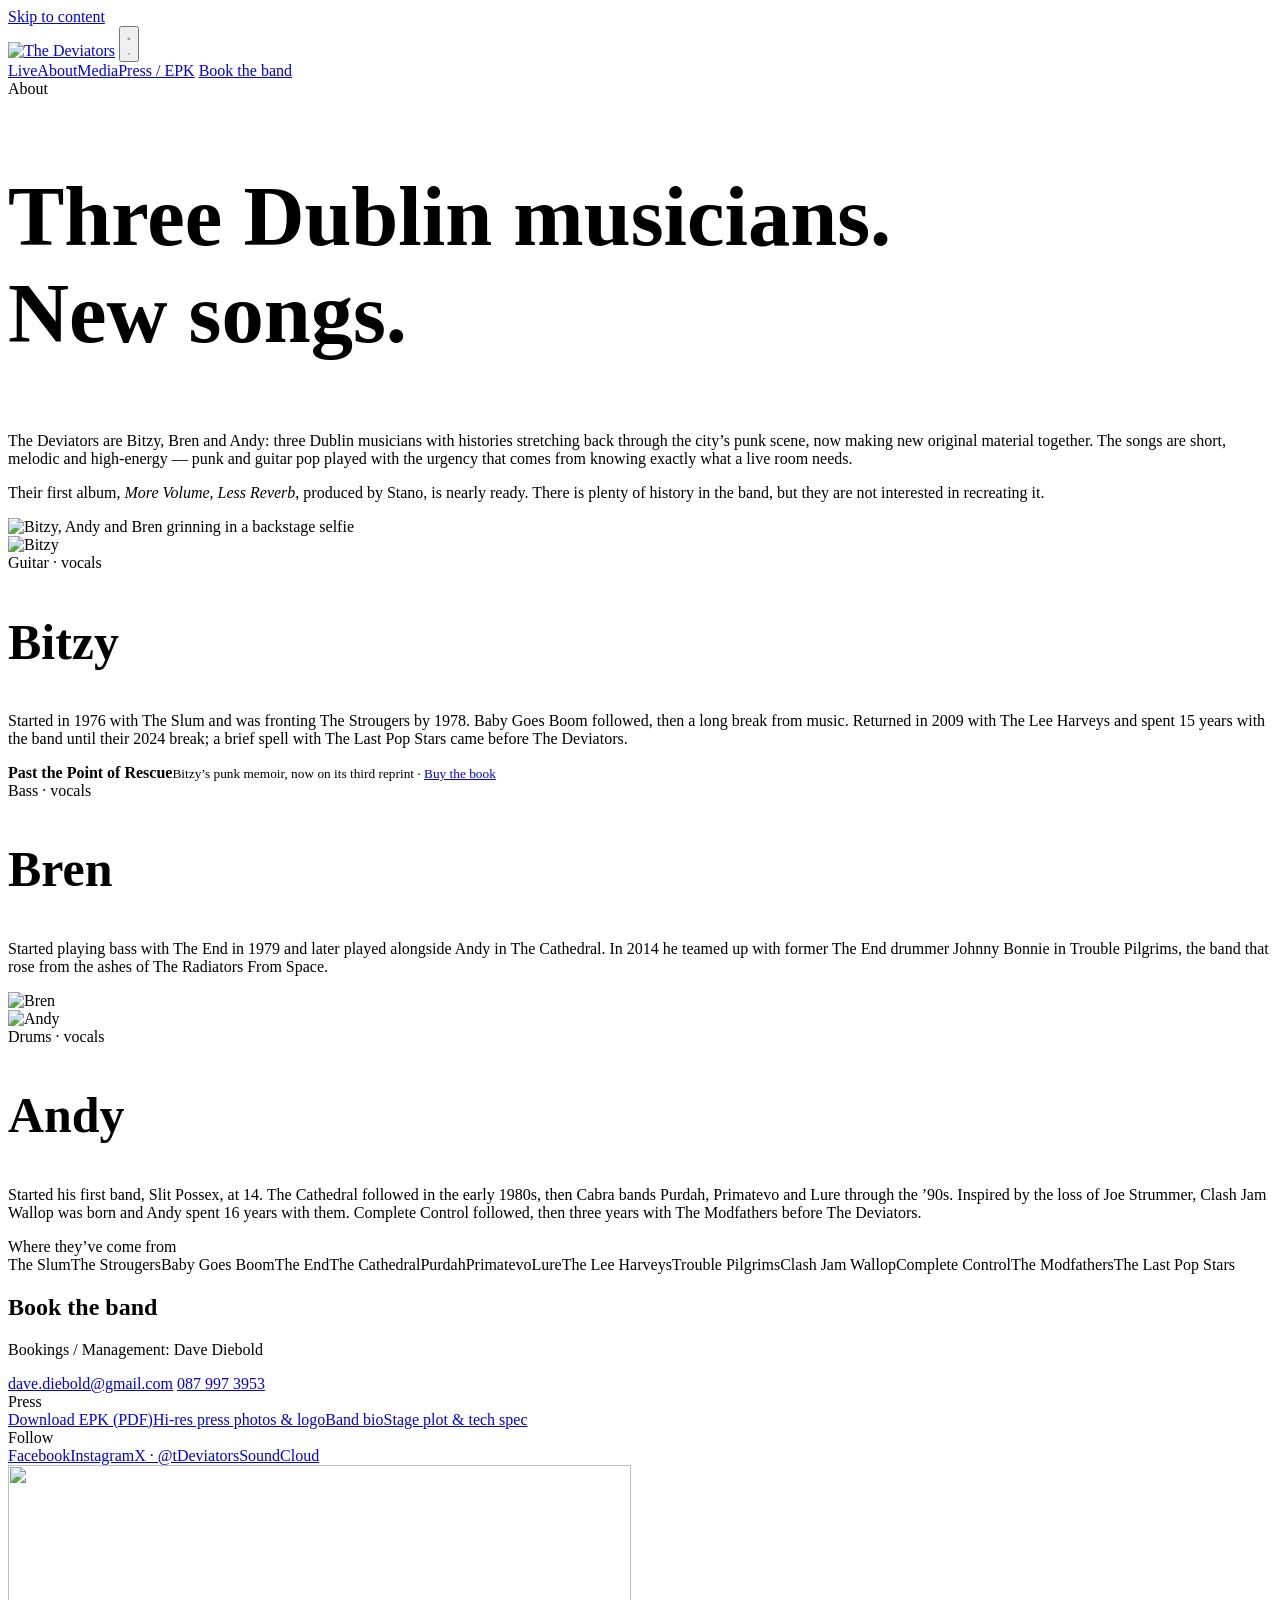
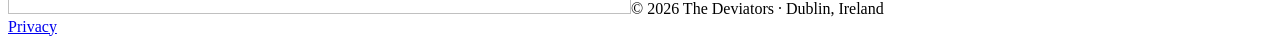
==== docs/about/index.html @ bbc9d475 "Finalize Pages link conversion and static events labeling" ====
<!doctype html>
<html lang="en">
<head>
<meta charset="utf-8">
<meta name="viewport" content="width=device-width, initial-scale=1">
<title>About — The Deviators</title>
<meta name="description" content="Who The Deviators are: Bitzy, Bren and Andy — three Dublin musicians with decades in the city’s punk scene, making new songs together.">
<link rel="canonical" href="https://davediebold.github.io/thedeviators.com/about/">
<meta property="og:type" content="website">
<meta property="og:site_name" content="The Deviators">
<meta property="og:title" content="About — The Deviators">
<meta property="og:description" content="Who The Deviators are: Bitzy, Bren and Andy — three Dublin musicians with decades in the city’s punk scene, making new songs together.">
<meta property="og:url" content="https://davediebold.github.io/thedeviators.com/about/">
<meta property="og:image" content="https://davediebold.github.io/thedeviators.com/img/og-image.jpg">
<meta property="og:image:width" content="1200">
<meta property="og:image:height" content="630">
<meta name="twitter:card" content="summary_large_image">
<meta name="twitter:site" content="@tDeviators">
<meta name="theme-color" content="#0d0d0d">
<link rel="icon" href="/thedeviators.com/favicon.svg" type="image/svg+xml">
<link rel="apple-touch-icon" href="/thedeviators.com/apple-touch-icon.png">
<link rel="preconnect" href="https://fonts.googleapis.com">
<link rel="preconnect" href="https://fonts.gstatic.com" crossorigin>
<link href="https://fonts.googleapis.com/css2?family=Anton&family=IBM+Plex+Sans:wght@400;500;600&display=swap" rel="stylesheet">
<link rel="stylesheet" href="/thedeviators.com/css/style.css">
<script type="application/ld+json">
{"@context":"https://schema.org","@type":"MusicGroup","name":"The Deviators","url":"https://davediebold.github.io/thedeviators.com/","genre":["Punk","Rock"],"foundingLocation":{"@type":"Place","name":"Dublin, Ireland"},"logo":"https://davediebold.github.io/thedeviators.com/img/logo-white.png","image":"https://davediebold.github.io/thedeviators.com/img/og-image.jpg","member":[{"@type":"Person","name":"Bitzy"},{"@type":"Person","name":"Bren"},{"@type":"Person","name":"Andy"}],"sameAs":["https://x.com/tDeviators"]}
</script>
</head>
<body data-events-endpoint="/thedeviators.com/data/events.json" data-events-fallback="/thedeviators.com/data/events.json">
<a class="skip-link" href="#main">Skip to content</a>
<header class="site-header">
  <div class="wrap">
    <a class="brand" href="/thedeviators.com/" aria-label="The Deviators — home"><img src="/thedeviators.com/img/logo-white.png" alt="The Deviators" width="623" height="149"></a>
    <button class="nav-toggle" aria-expanded="false" aria-controls="site-nav" aria-label="Menu">
      <svg class="icon-menu" viewBox="0 0 24 24" fill="none" stroke="currentColor" stroke-width="2" aria-hidden="true"><path d="M4 7h16M4 12h16M4 17h16"/></svg>
      <svg class="icon-close" viewBox="0 0 24 24" fill="none" stroke="currentColor" stroke-width="2" aria-hidden="true"><path d="M6 6l12 12M18 6L6 18"/></svg>
    </button>
    <nav class="nav" id="site-nav" aria-label="Main">
      <a href="/thedeviators.com/live/">Live</a><a href="/thedeviators.com/about/" aria-current="page">About</a><a href="/thedeviators.com/media/">Media</a><a href="/thedeviators.com/press/">Press / EPK</a>
      <a class="btn btn--accent" href="#book">Book the band</a>
    </nav>
  </div>
</header>
<main id="main">

<section class="section" aria-labelledby="about-h">
  <div class="wrap grid" style="align-items:end">
    <div class="col-7 stack">
      <span class="label">About</span>
      <h1 id="about-h" style="font-size:clamp(48px,6.6vw,96px)">Three Dublin musicians.<br>New songs.</h1>
      <p class="lede soft">The Deviators are Bitzy, Bren and Andy: three Dublin musicians with histories stretching back through the city’s punk scene, now making new original material together. The songs are short, melodic and high-energy — punk and guitar pop played with the urgency that comes from knowing exactly what a live room needs.</p>
      <p class="lede soft">Their first album, <em>More Volume, Less Reverb</em>, produced by Stano, is nearly ready. There is plenty of history in the band, but they are not interested in recreating it.</p>
    </div>
    <div class="col-4 push-8 frame frame--3x4"><img src="/thedeviators.com/img/selfie-1600.jpg" srcset="/thedeviators.com/img/selfie-800.jpg 800w, /thedeviators.com/img/selfie-1600.jpg 1600w" sizes="(max-width: 900px) 100vw, 33vw" alt="Bitzy, Andy and Bren grinning in a backstage selfie" loading="lazy" decoding="async"></div>
  </div>
</section>
<section class="member" id="bitzy"><div class="wrap grid"><div class="col-5 frame"><img src="/thedeviators.com/img/bitzy-blue-1600.jpg" srcset="/thedeviators.com/img/bitzy-blue-800.jpg 800w, /thedeviators.com/img/bitzy-blue-1600.jpg 1600w" sizes="(max-width: 900px) 100vw, 40vw" alt="Bitzy" loading="lazy" decoding="async" style="object-position: 50% 20%"></div><div class="col-6 push-6 stack stack--sm">
      <span class="label">Guitar · vocals</span>
      <h2 style="font-size:clamp(36px,3.9vw,56px)">Bitzy</h2>
      <p class="soft">Started in 1976 with The Slum and was fronting The Strougers by 1978. Baby Goes Boom followed, then a long break from music. Returned in 2009 with The Lee Harveys and spent 15 years with the band until their 2024 break; a brief spell with The Last Pop Stars came before The Deviators.</p><div class="book-card"><div class="book-card__cover" aria-hidden="true"></div><div><strong>Past the Point of Rescue</strong><small>Bitzy’s punk memoir, now on its third reprint · <a href="#">Buy the book</a></small></div></div>
    </div></div></section>
<section class="member" id="bren"><div class="wrap grid"><div class="col-6 stack stack--sm">
      <span class="label">Bass · vocals</span>
      <h2 style="font-size:clamp(36px,3.9vw,56px)">Bren</h2>
      <p class="soft">Started playing bass with The End in 1979 and later played alongside Andy in The Cathedral. In 2014 he teamed up with former The End drummer Johnny Bonnie in Trouble Pilgrims, the band that rose from the ashes of The Radiators From Space.</p>
    </div><div class="col-5 push-7 frame"><img src="/thedeviators.com/img/stage-1600.jpg" srcset="/thedeviators.com/img/stage-800.jpg 800w, /thedeviators.com/img/stage-1600.jpg 1600w" sizes="(max-width: 900px) 100vw, 40vw" alt="Bren" loading="lazy" decoding="async" style="object-position: 85% 40%"></div></div></section>
<section class="member" id="andy"><div class="wrap grid"><div class="col-5 frame"><img src="/thedeviators.com/img/rehearsal-1600.jpg" srcset="/thedeviators.com/img/rehearsal-800.jpg 800w, /thedeviators.com/img/rehearsal-1600.jpg 1600w" sizes="(max-width: 900px) 100vw, 40vw" alt="Andy" loading="lazy" decoding="async" style="object-position: 45% 25%"></div><div class="col-6 push-6 stack stack--sm">
      <span class="label">Drums · vocals</span>
      <h2 style="font-size:clamp(36px,3.9vw,56px)">Andy</h2>
      <p class="soft">Started his first band, Slit Possex, at 14. The Cathedral followed in the early 1980s, then Cabra bands Purdah, Primatevo and Lure through the ’90s. Inspired by the loss of Joe Strummer, Clash Jam Wallop was born and Andy spent 16 years with them. Complete Control followed, then three years with The Modfathers before The Deviators.</p>
    </div></div></section>

<section class="section section--alt" aria-labelledby="from-h">
  <div class="wrap stack stack--sm">
    <span class="label" id="from-h">Where they’ve come from</span>
    <div class="tags"><span>The Slum</span><span>The Strougers</span><span>Baby Goes Boom</span><span>The End</span><span>The Cathedral</span><span>Purdah</span><span>Primatevo</span><span>Lure</span><span>The Lee Harveys</span><span>Trouble Pilgrims</span><span>Clash Jam Wallop</span><span>Complete Control</span><span>The Modfathers</span><span>The Last Pop Stars</span></div>
  </div>
</section>
</main>
<footer class="site-footer" id="book">
  <div class="wrap">
    <div class="grid">
      <div class="col-6 stack stack--sm contact">
        <h2>Book the band</h2>
        <p class="soft">Bookings / Management: Dave Diebold</p>
        <a class="email" href="mailto:dave.diebold@gmail.com">dave.diebold@gmail.com</a>
        <a class="tel" href="tel:+353879973953">087 997 3953</a>
      </div>
      <div class="col-3 links">
        <div class="label">Press</div>
        <a href="/thedeviators.com/downloads/The_Deviators_EPK_2026-08.pdf">Download EPK (PDF)</a><a href="/thedeviators.com/media/">Hi-res press photos &amp; logo</a><a href="/thedeviators.com/press/#bio">Band bio</a><a href="/thedeviators.com/press/#assets">Stage plot &amp; tech spec</a>
      </div>
      <div class="col-3 links">
        <div class="label">Follow</div>
        <a href="#">Facebook</a><a href="#">Instagram</a><a href="https://x.com/tDeviators" target="_blank" rel="noopener">X · @tDeviators</a><a href="#">SoundCloud</a>
      </div>
    </div>
    <div class="legal">
      <div class="left"><img src="/thedeviators.com/img/logo-white.png" alt="" width="623" height="149"><span>© 2026 The Deviators · Dublin, Ireland</span></div>
      <div class="right"><a href="/thedeviators.com/privacy/">Privacy</a></div>
    </div>
  </div>
</footer>
<script src="/thedeviators.com/js/main.js" defer></script>
</body>
</html>
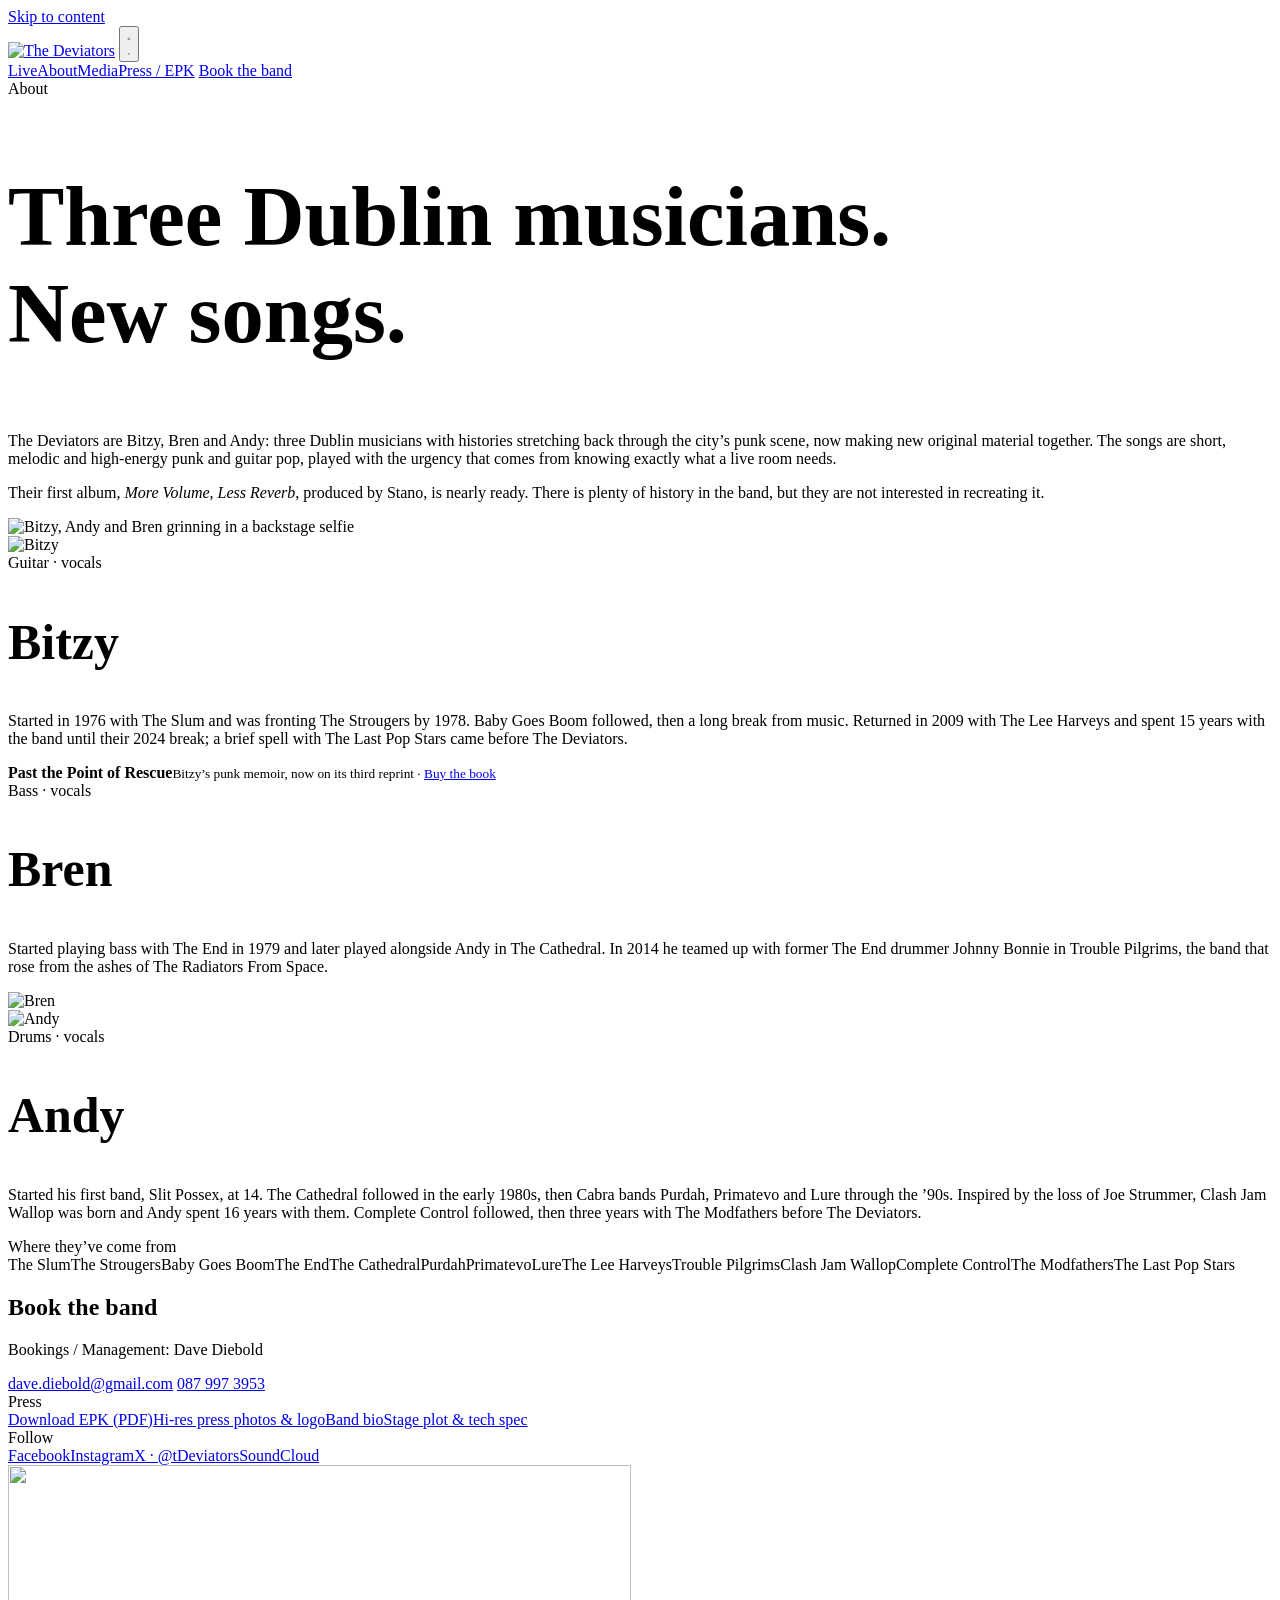
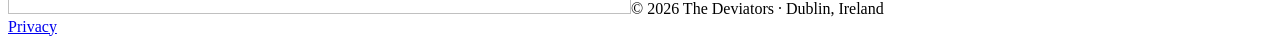
==== commit 6db00936: "Add SoundCloud player and daily Eventbrite event cards" ====
--- a/docs/about/index.html
+++ b/docs/about/index.html
@@ -27,7 +27,7 @@
 {"@context":"https://schema.org","@type":"MusicGroup","name":"The Deviators","url":"https://davediebold.github.io/thedeviators.com/","genre":["Punk","Rock"],"foundingLocation":{"@type":"Place","name":"Dublin, Ireland"},"logo":"https://davediebold.github.io/thedeviators.com/img/logo-white.png","image":"https://davediebold.github.io/thedeviators.com/img/og-image.jpg","member":[{"@type":"Person","name":"Bitzy"},{"@type":"Person","name":"Bren"},{"@type":"Person","name":"Andy"}],"sameAs":["https://x.com/tDeviators"]}
 </script>
 </head>
-<body data-events-endpoint="/thedeviators.com/data/events.json" data-events-fallback="/thedeviators.com/data/events.json">
+<body>
 <a class="skip-link" href="#main">Skip to content</a>
 <header class="site-header">
   <div class="wrap">
@@ -49,7 +49,7 @@
     <div class="col-7 stack">
       <span class="label">About</span>
       <h1 id="about-h" style="font-size:clamp(48px,6.6vw,96px)">Three Dublin musicians.<br>New songs.</h1>
-      <p class="lede soft">The Deviators are Bitzy, Bren and Andy: three Dublin musicians with histories stretching back through the city’s punk scene, now making new original material together. The songs are short, melodic and high-energy — punk and guitar pop played with the urgency that comes from knowing exactly what a live room needs.</p>
+      <p class="lede soft">The Deviators are Bitzy, Bren and Andy: three Dublin musicians with histories stretching back through the city’s punk scene, now making new original material together. The songs are short, melodic and high-energy punk and guitar pop, played with the urgency that comes from knowing exactly what a live room needs.</p>
       <p class="lede soft">Their first album, <em>More Volume, Less Reverb</em>, produced by Stano, is nearly ready. There is plenty of history in the band, but they are not interested in recreating it.</p>
     </div>
     <div class="col-4 push-8 frame frame--3x4"><img src="/thedeviators.com/img/selfie-1600.jpg" srcset="/thedeviators.com/img/selfie-800.jpg 800w, /thedeviators.com/img/selfie-1600.jpg 1600w" sizes="(max-width: 900px) 100vw, 33vw" alt="Bitzy, Andy and Bren grinning in a backstage selfie" loading="lazy" decoding="async"></div>
@@ -93,7 +93,7 @@
       </div>
       <div class="col-3 links">
         <div class="label">Follow</div>
-        <a href="#">Facebook</a><a href="#">Instagram</a><a href="https://x.com/tDeviators" target="_blank" rel="noopener">X · @tDeviators</a><a href="#">SoundCloud</a>
+        <a href="#">Facebook</a><a href="#">Instagram</a><a href="https://x.com/tDeviators" target="_blank" rel="noopener">X · @tDeviators</a><a href="https://soundcloud.com/deebs1967" target="_blank" rel="noopener">SoundCloud</a>
       </div>
     </div>
     <div class="legal">
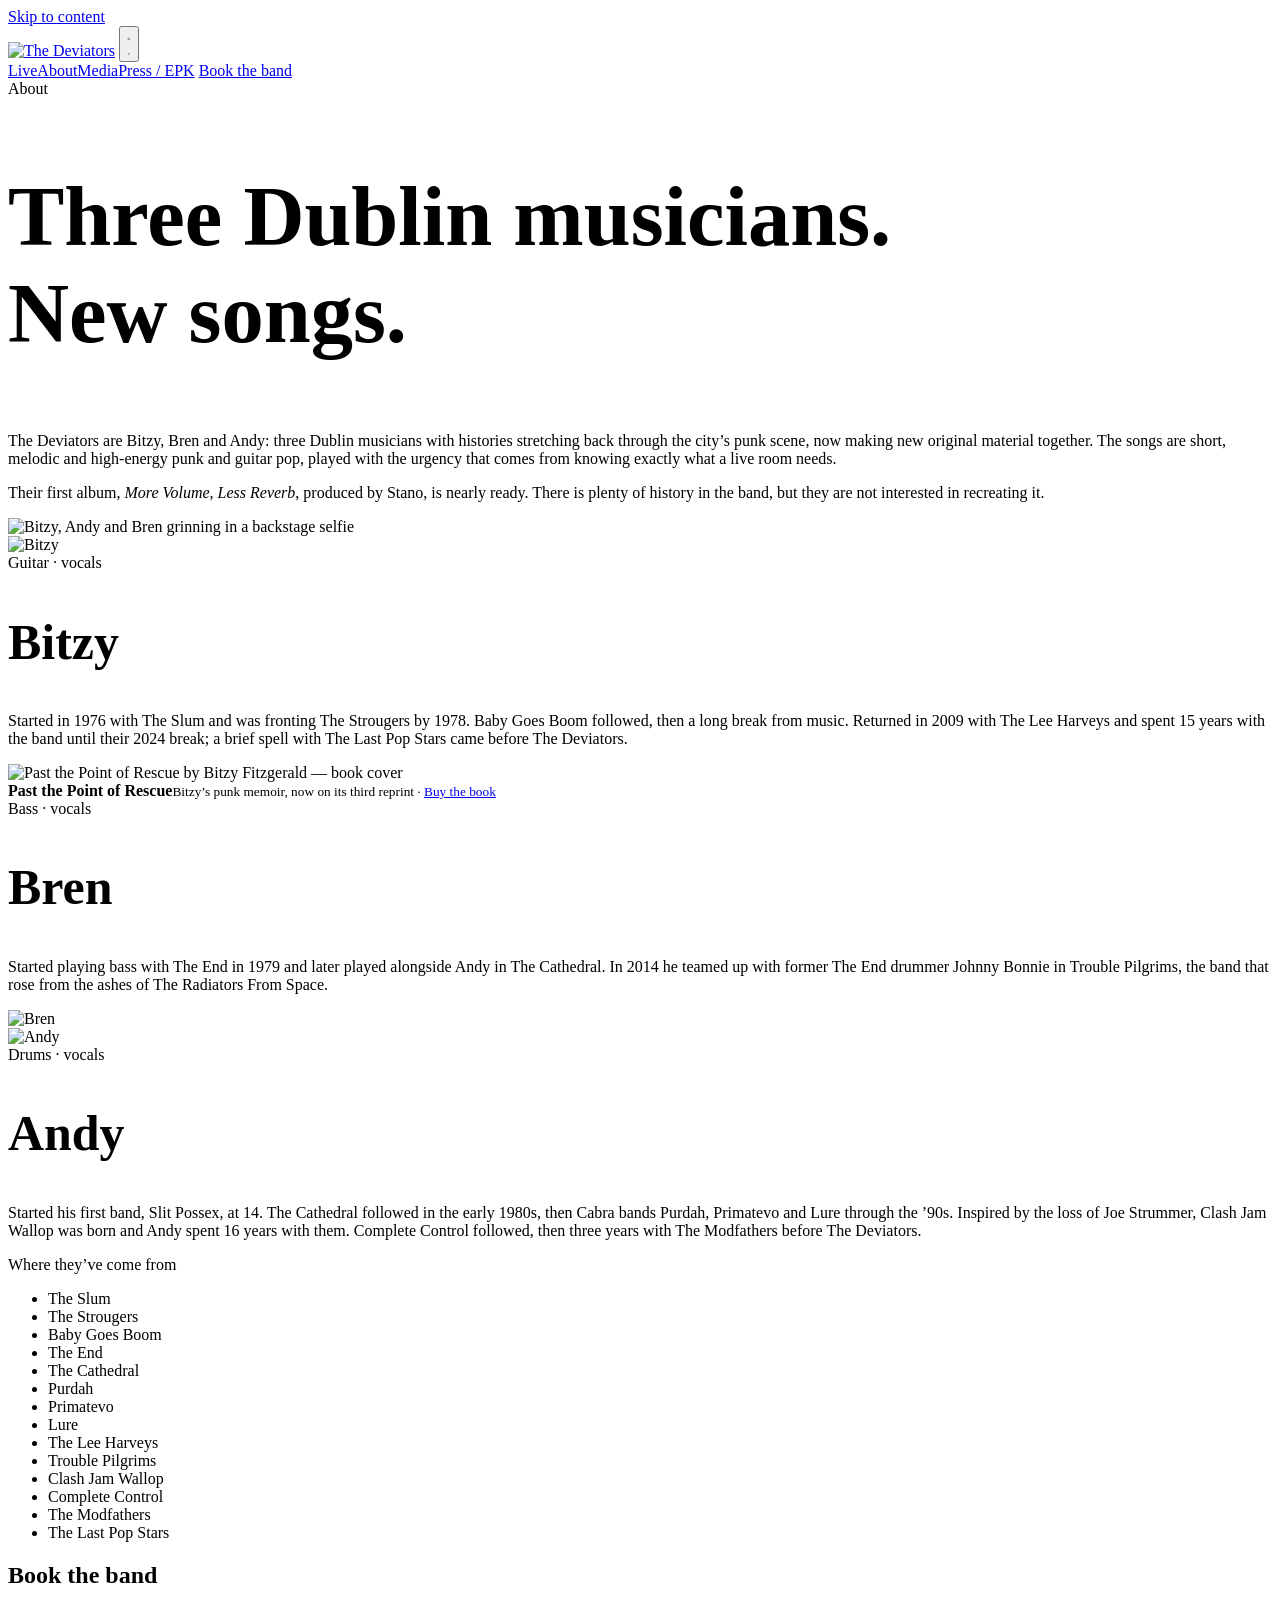
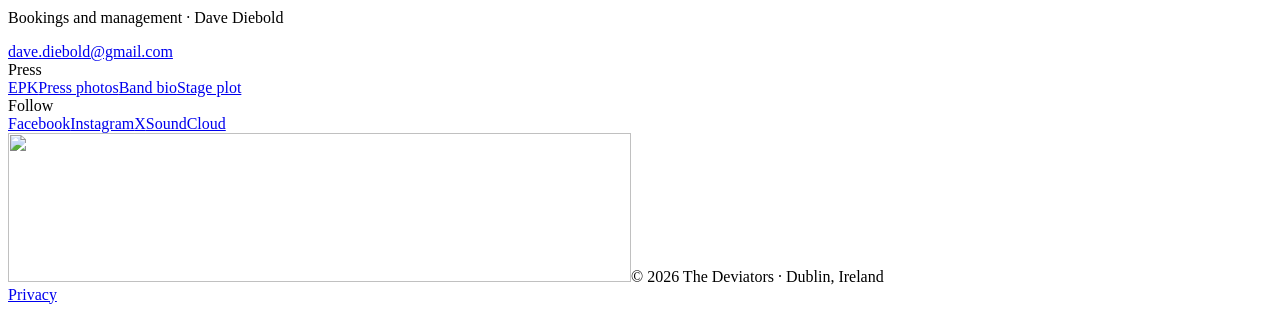
==== commit c4864220: "Updated content" ====
--- a/docs/about/index.html
+++ b/docs/about/index.html
@@ -5,39 +5,39 @@
 <meta name="viewport" content="width=device-width, initial-scale=1">
 <title>About — The Deviators</title>
 <meta name="description" content="Who The Deviators are: Bitzy, Bren and Andy — three Dublin musicians with decades in the city’s punk scene, making new songs together.">
-<link rel="canonical" href="https://davediebold.github.io/thedeviators.com/about/">
+<link rel="canonical" href="https://thedeviators.com/about/">
 <meta property="og:type" content="website">
 <meta property="og:site_name" content="The Deviators">
 <meta property="og:title" content="About — The Deviators">
 <meta property="og:description" content="Who The Deviators are: Bitzy, Bren and Andy — three Dublin musicians with decades in the city’s punk scene, making new songs together.">
-<meta property="og:url" content="https://davediebold.github.io/thedeviators.com/about/">
-<meta property="og:image" content="https://davediebold.github.io/thedeviators.com/img/og-image.jpg">
+<meta property="og:url" content="https://thedeviators.com/about/">
+<meta property="og:image" content="https://thedeviators.com/img/og-image.jpg">
 <meta property="og:image:width" content="1200">
 <meta property="og:image:height" content="630">
 <meta name="twitter:card" content="summary_large_image">
 <meta name="twitter:site" content="@tDeviators">
 <meta name="theme-color" content="#0d0d0d">
-<link rel="icon" href="/thedeviators.com/favicon.svg" type="image/svg+xml">
-<link rel="apple-touch-icon" href="/thedeviators.com/apple-touch-icon.png">
+<link rel="icon" href="/favicon.svg" type="image/svg+xml">
+<link rel="apple-touch-icon" href="/apple-touch-icon.png">
 <link rel="preconnect" href="https://fonts.googleapis.com">
 <link rel="preconnect" href="https://fonts.gstatic.com" crossorigin>
 <link href="https://fonts.googleapis.com/css2?family=Anton&family=IBM+Plex+Sans:wght@400;500;600&display=swap" rel="stylesheet">
-<link rel="stylesheet" href="/thedeviators.com/css/style.css">
+<link rel="stylesheet" href="/css/style.css">
 <script type="application/ld+json">
-{"@context":"https://schema.org","@type":"MusicGroup","name":"The Deviators","url":"https://davediebold.github.io/thedeviators.com/","genre":["Punk","Rock"],"foundingLocation":{"@type":"Place","name":"Dublin, Ireland"},"logo":"https://davediebold.github.io/thedeviators.com/img/logo-white.png","image":"https://davediebold.github.io/thedeviators.com/img/og-image.jpg","member":[{"@type":"Person","name":"Bitzy"},{"@type":"Person","name":"Bren"},{"@type":"Person","name":"Andy"}],"sameAs":["https://x.com/tDeviators"]}
+{"@context":"https://schema.org","@type":"MusicGroup","name":"The Deviators","url":"https://thedeviators.com/","genre":["Punk","Rock"],"foundingLocation":{"@type":"Place","name":"Dublin, Ireland"},"logo":"https://thedeviators.com/img/logo-white.png","image":"https://thedeviators.com/img/og-image.jpg","member":[{"@type":"Person","name":"Bitzy"},{"@type":"Person","name":"Bren"},{"@type":"Person","name":"Andy"}],"sameAs":["https://www.facebook.com/p/The-Deviators-61584489116036/","https://www.instagram.com/tdeviators","https://x.com/tDeviators"]}
 </script>
 </head>
 <body>
 <a class="skip-link" href="#main">Skip to content</a>
 <header class="site-header">
   <div class="wrap">
-    <a class="brand" href="/thedeviators.com/" aria-label="The Deviators — home"><img src="/thedeviators.com/img/logo-white.png" alt="The Deviators" width="623" height="149"></a>
+    <a class="brand" href="/" aria-label="The Deviators — home"><img src="/img/logo-white.png" alt="The Deviators" width="623" height="149"></a>
     <button class="nav-toggle" aria-expanded="false" aria-controls="site-nav" aria-label="Menu">
       <svg class="icon-menu" viewBox="0 0 24 24" fill="none" stroke="currentColor" stroke-width="2" aria-hidden="true"><path d="M4 7h16M4 12h16M4 17h16"/></svg>
       <svg class="icon-close" viewBox="0 0 24 24" fill="none" stroke="currentColor" stroke-width="2" aria-hidden="true"><path d="M6 6l12 12M18 6L6 18"/></svg>
     </button>
     <nav class="nav" id="site-nav" aria-label="Main">
-      <a href="/thedeviators.com/live/">Live</a><a href="/thedeviators.com/about/" aria-current="page">About</a><a href="/thedeviators.com/media/">Media</a><a href="/thedeviators.com/press/">Press / EPK</a>
+      <a href="/live/">Live</a><a href="/about/" aria-current="page">About</a><a href="/media/">Media</a><a href="/press/">Press / EPK</a>
       <a class="btn btn--accent" href="#book">Book the band</a>
     </nav>
   </div>
@@ -52,20 +52,20 @@
       <p class="lede soft">The Deviators are Bitzy, Bren and Andy: three Dublin musicians with histories stretching back through the city’s punk scene, now making new original material together. The songs are short, melodic and high-energy punk and guitar pop, played with the urgency that comes from knowing exactly what a live room needs.</p>
       <p class="lede soft">Their first album, <em>More Volume, Less Reverb</em>, produced by Stano, is nearly ready. There is plenty of history in the band, but they are not interested in recreating it.</p>
     </div>
-    <div class="col-4 push-8 frame frame--3x4"><img src="/thedeviators.com/img/selfie-1600.jpg" srcset="/thedeviators.com/img/selfie-800.jpg 800w, /thedeviators.com/img/selfie-1600.jpg 1600w" sizes="(max-width: 900px) 100vw, 33vw" alt="Bitzy, Andy and Bren grinning in a backstage selfie" loading="lazy" decoding="async"></div>
+    <div class="col-4 push-8 frame frame--3x4"><img src="/img/selfie-1600.jpg" srcset="/img/selfie-800.jpg 800w, /img/selfie-1600.jpg 1600w" sizes="(max-width: 900px) 100vw, 33vw" alt="Bitzy, Andy and Bren grinning in a backstage selfie" loading="lazy" decoding="async"></div>
   </div>
 </section>
-<section class="member" id="bitzy"><div class="wrap grid"><div class="col-5 frame"><img src="/thedeviators.com/img/bitzy-blue-1600.jpg" srcset="/thedeviators.com/img/bitzy-blue-800.jpg 800w, /thedeviators.com/img/bitzy-blue-1600.jpg 1600w" sizes="(max-width: 900px) 100vw, 40vw" alt="Bitzy" loading="lazy" decoding="async" style="object-position: 50% 20%"></div><div class="col-6 push-6 stack stack--sm">
+<section class="member" id="bitzy"><div class="wrap grid"><div class="col-5 frame"><img src="/img/bitzy-blue-1600.jpg" srcset="/img/bitzy-blue-800.jpg 800w, /img/bitzy-blue-1600.jpg 1600w" sizes="(max-width: 900px) 100vw, 40vw" alt="Bitzy" loading="lazy" decoding="async" style="object-position: 50% 20%"></div><div class="col-6 push-6 stack stack--sm">
       <span class="label">Guitar · vocals</span>
       <h2 style="font-size:clamp(36px,3.9vw,56px)">Bitzy</h2>
-      <p class="soft">Started in 1976 with The Slum and was fronting The Strougers by 1978. Baby Goes Boom followed, then a long break from music. Returned in 2009 with The Lee Harveys and spent 15 years with the band until their 2024 break; a brief spell with The Last Pop Stars came before The Deviators.</p><div class="book-card"><div class="book-card__cover" aria-hidden="true"></div><div><strong>Past the Point of Rescue</strong><small>Bitzy’s punk memoir, now on its third reprint · <a href="#">Buy the book</a></small></div></div>
+      <p class="soft">Started in 1976 with The Slum and was fronting The Strougers by 1978. Baby Goes Boom followed, then a long break from music. Returned in 2009 with The Lee Harveys and spent 15 years with the band until their 2024 break; a brief spell with The Last Pop Stars came before The Deviators.</p><div class="book-card"><img class="book-card__cover" src="/img/bitzy-past-the-point-of-rescue.jpg" alt="Past the Point of Rescue by Bitzy Fitzgerald — book cover" width="962" height="1200" loading="lazy" decoding="async"><div><strong>Past the Point of Rescue</strong><small>Bitzy’s punk memoir, now on its third reprint · <a href="https://rotatorvinyl.bandcamp.com/merch/bitzy-past-the-point-of-rescue-2nd-print-run" target="_blank" rel="noopener">Buy the book</a></small></div></div>
     </div></div></section>
 <section class="member" id="bren"><div class="wrap grid"><div class="col-6 stack stack--sm">
       <span class="label">Bass · vocals</span>
       <h2 style="font-size:clamp(36px,3.9vw,56px)">Bren</h2>
       <p class="soft">Started playing bass with The End in 1979 and later played alongside Andy in The Cathedral. In 2014 he teamed up with former The End drummer Johnny Bonnie in Trouble Pilgrims, the band that rose from the ashes of The Radiators From Space.</p>
-    </div><div class="col-5 push-7 frame"><img src="/thedeviators.com/img/stage-1600.jpg" srcset="/thedeviators.com/img/stage-800.jpg 800w, /thedeviators.com/img/stage-1600.jpg 1600w" sizes="(max-width: 900px) 100vw, 40vw" alt="Bren" loading="lazy" decoding="async" style="object-position: 85% 40%"></div></div></section>
-<section class="member" id="andy"><div class="wrap grid"><div class="col-5 frame"><img src="/thedeviators.com/img/rehearsal-1600.jpg" srcset="/thedeviators.com/img/rehearsal-800.jpg 800w, /thedeviators.com/img/rehearsal-1600.jpg 1600w" sizes="(max-width: 900px) 100vw, 40vw" alt="Andy" loading="lazy" decoding="async" style="object-position: 45% 25%"></div><div class="col-6 push-6 stack stack--sm">
+    </div><div class="col-5 push-7 frame"><img src="/img/stage-1600.jpg" srcset="/img/stage-800.jpg 800w, /img/stage-1600.jpg 1600w" sizes="(max-width: 900px) 100vw, 40vw" alt="Bren" loading="lazy" decoding="async" style="object-position: 85% 40%"></div></div></section>
+<section class="member" id="andy"><div class="wrap grid"><div class="col-5 frame"><img src="/img/rehearsal-1600.jpg" srcset="/img/rehearsal-800.jpg 800w, /img/rehearsal-1600.jpg 1600w" sizes="(max-width: 900px) 100vw, 40vw" alt="Andy" loading="lazy" decoding="async" style="object-position: 45% 25%"></div><div class="col-6 push-6 stack stack--sm">
       <span class="label">Drums · vocals</span>
       <h2 style="font-size:clamp(36px,3.9vw,56px)">Andy</h2>
       <p class="soft">Started his first band, Slit Possex, at 14. The Cathedral followed in the early 1980s, then Cabra bands Purdah, Primatevo and Lure through the ’90s. Inspired by the loss of Joe Strummer, Clash Jam Wallop was born and Andy spent 16 years with them. Complete Control followed, then three years with The Modfathers before The Deviators.</p>
@@ -74,7 +74,7 @@
 <section class="section section--alt" aria-labelledby="from-h">
   <div class="wrap stack stack--sm">
     <span class="label" id="from-h">Where they’ve come from</span>
-    <div class="tags"><span>The Slum</span><span>The Strougers</span><span>Baby Goes Boom</span><span>The End</span><span>The Cathedral</span><span>Purdah</span><span>Primatevo</span><span>Lure</span><span>The Lee Harveys</span><span>Trouble Pilgrims</span><span>Clash Jam Wallop</span><span>Complete Control</span><span>The Modfathers</span><span>The Last Pop Stars</span></div>
+    <ul class="past-bands"><li>The Slum</li><li>The Strougers</li><li>Baby Goes Boom</li><li>The End</li><li>The Cathedral</li><li>Purdah</li><li>Primatevo</li><li>Lure</li><li>The Lee Harveys</li><li>Trouble Pilgrims</li><li>Clash Jam Wallop</li><li>Complete Control</li><li>The Modfathers</li><li>The Last Pop Stars</li></ul>
   </div>
 </section>
 </main>
@@ -83,25 +83,24 @@
     <div class="grid">
       <div class="col-6 stack stack--sm contact">
         <h2>Book the band</h2>
-        <p class="soft">Bookings / Management: Dave Diebold</p>
+        <p class="soft">Bookings and management · Dave Diebold</p>
         <a class="email" href="mailto:dave.diebold@gmail.com">dave.diebold@gmail.com</a>
-        <a class="tel" href="tel:+353879973953">087 997 3953</a>
       </div>
       <div class="col-3 links">
         <div class="label">Press</div>
-        <a href="/thedeviators.com/downloads/The_Deviators_EPK_2026-08.pdf">Download EPK (PDF)</a><a href="/thedeviators.com/media/">Hi-res press photos &amp; logo</a><a href="/thedeviators.com/press/#bio">Band bio</a><a href="/thedeviators.com/press/#assets">Stage plot &amp; tech spec</a>
+        <a href="/downloads/The_Deviators_EPK_2026-08.pdf">EPK</a><a href="/media/">Press photos</a><a href="/press/#bio">Band bio</a><a href="/press/#assets">Stage plot</a>
       </div>
       <div class="col-3 links">
         <div class="label">Follow</div>
-        <a href="#">Facebook</a><a href="#">Instagram</a><a href="https://x.com/tDeviators" target="_blank" rel="noopener">X · @tDeviators</a><a href="https://soundcloud.com/deebs1967" target="_blank" rel="noopener">SoundCloud</a>
+        <a href="https://www.facebook.com/p/The-Deviators-61584489116036/" target="_blank" rel="noopener">Facebook</a><a href="https://www.instagram.com/tdeviators" target="_blank" rel="noopener">Instagram</a><a href="https://x.com/tDeviators" target="_blank" rel="noopener">X</a><a href="https://soundcloud.com/deebs1967/tokyo-310726-mix-32-2/s-R4ndF0buf1V" target="_blank" rel="noopener">SoundCloud</a>
       </div>
     </div>
     <div class="legal">
-      <div class="left"><img src="/thedeviators.com/img/logo-white.png" alt="" width="623" height="149"><span>© 2026 The Deviators · Dublin, Ireland</span></div>
-      <div class="right"><a href="/thedeviators.com/privacy/">Privacy</a></div>
+      <div class="left"><img src="/img/logo-white.png" alt="" width="623" height="149"><span>© 2026 The Deviators · Dublin, Ireland</span></div>
+      <div class="right"><a href="/privacy/">Privacy</a></div>
     </div>
   </div>
 </footer>
-<script src="/thedeviators.com/js/main.js" defer></script>
+<script src="/js/main.js" defer></script>
 </body>
 </html>
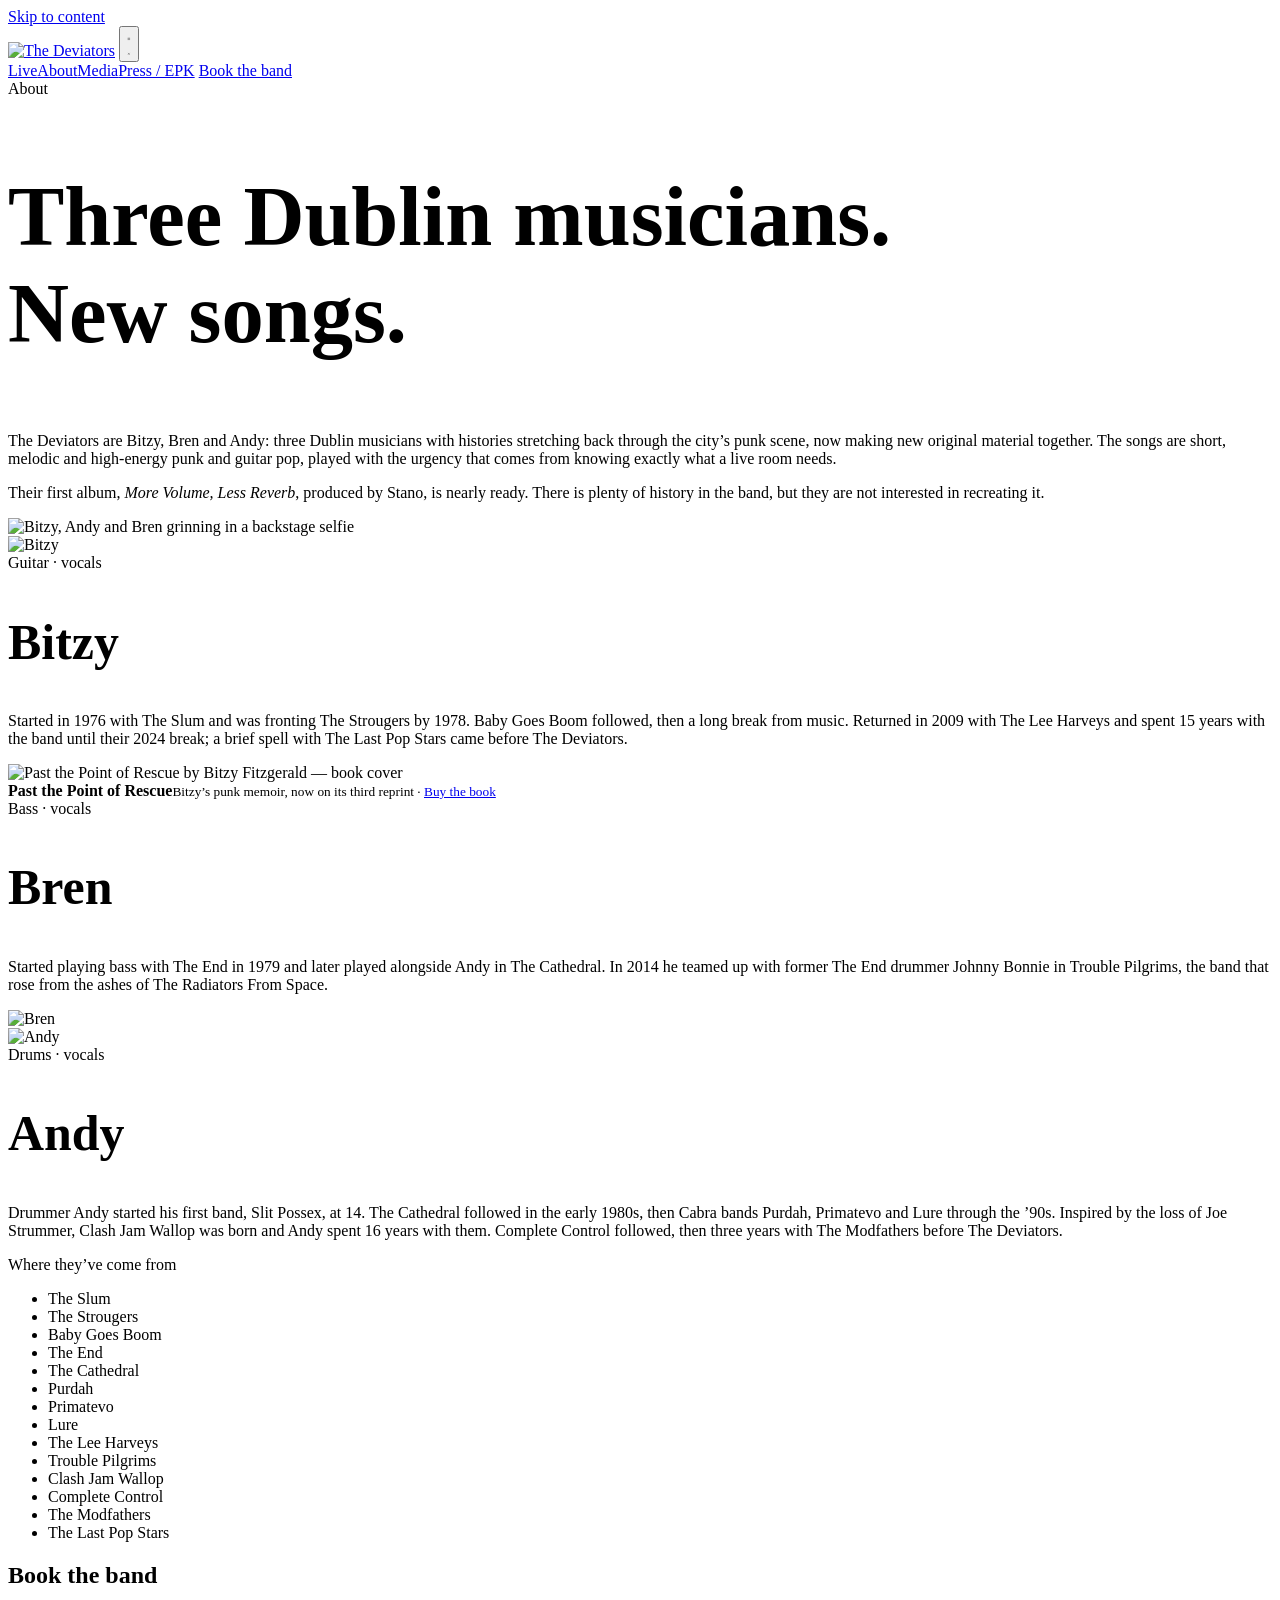
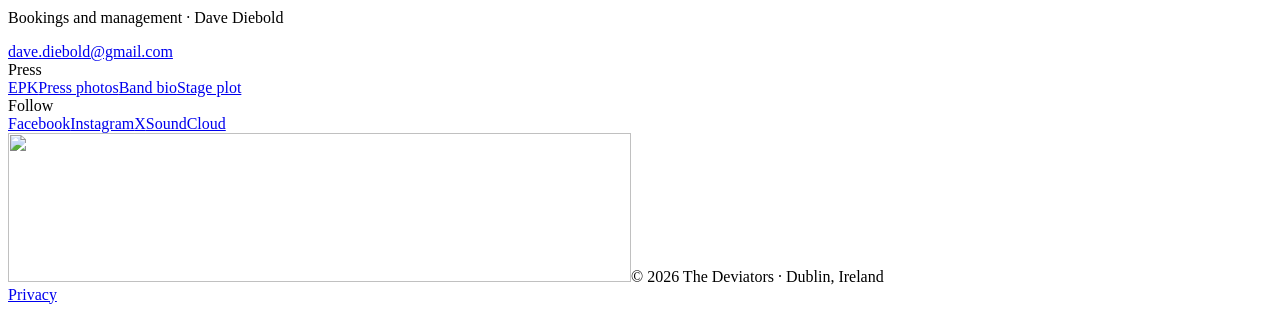
==== commit 987bdf46: "Update EPK member photos and press quotes" ====
--- a/docs/about/index.html
+++ b/docs/about/index.html
@@ -68,7 +68,7 @@
 <section class="member" id="andy"><div class="wrap grid"><div class="col-5 frame"><img src="/img/rehearsal-1600.jpg" srcset="/img/rehearsal-800.jpg 800w, /img/rehearsal-1600.jpg 1600w" sizes="(max-width: 900px) 100vw, 40vw" alt="Andy" loading="lazy" decoding="async" style="object-position: 45% 25%"></div><div class="col-6 push-6 stack stack--sm">
       <span class="label">Drums · vocals</span>
       <h2 style="font-size:clamp(36px,3.9vw,56px)">Andy</h2>
-      <p class="soft">Started his first band, Slit Possex, at 14. The Cathedral followed in the early 1980s, then Cabra bands Purdah, Primatevo and Lure through the ’90s. Inspired by the loss of Joe Strummer, Clash Jam Wallop was born and Andy spent 16 years with them. Complete Control followed, then three years with The Modfathers before The Deviators.</p>
+      <p class="soft">Drummer Andy started his first band, Slit Possex, at 14. The Cathedral followed in the early 1980s, then Cabra bands Purdah, Primatevo and Lure through the ’90s. Inspired by the loss of Joe Strummer, Clash Jam Wallop was born and Andy spent 16 years with them. Complete Control followed, then three years with The Modfathers before The Deviators.</p>
     </div></div></section>
 
 <section class="section section--alt" aria-labelledby="from-h">
@@ -88,11 +88,11 @@
       </div>
       <div class="col-3 links">
         <div class="label">Press</div>
-        <a href="/downloads/The_Deviators_EPK_2026-08.pdf">EPK</a><a href="/media/">Press photos</a><a href="/press/#bio">Band bio</a><a href="/press/#assets">Stage plot</a>
+        <a href="/downloads/The_Deviators_EPK_2026-09.pdf">EPK</a><a href="/media/">Press photos</a><a href="/press/#bio">Band bio</a><a href="/press/#assets">Stage plot</a>
       </div>
       <div class="col-3 links">
         <div class="label">Follow</div>
-        <a href="https://www.facebook.com/p/The-Deviators-61584489116036/" target="_blank" rel="noopener">Facebook</a><a href="https://www.instagram.com/tdeviators" target="_blank" rel="noopener">Instagram</a><a href="https://x.com/tDeviators" target="_blank" rel="noopener">X</a><a href="https://soundcloud.com/deebs1967/tokyo-310726-mix-32-2/s-R4ndF0buf1V" target="_blank" rel="noopener">SoundCloud</a>
+        <a href="https://www.facebook.com/p/The-Deviators-61584489116036/" target="_blank" rel="noopener">Facebook</a><a href="https://www.instagram.com/tdeviators" target="_blank" rel="noopener">Instagram</a><a href="https://x.com/tDeviators" target="_blank" rel="noopener">X</a><a href="https://soundcloud.com/deebs1967/creatures_edit" target="_blank" rel="noopener">SoundCloud</a>
       </div>
     </div>
     <div class="legal">
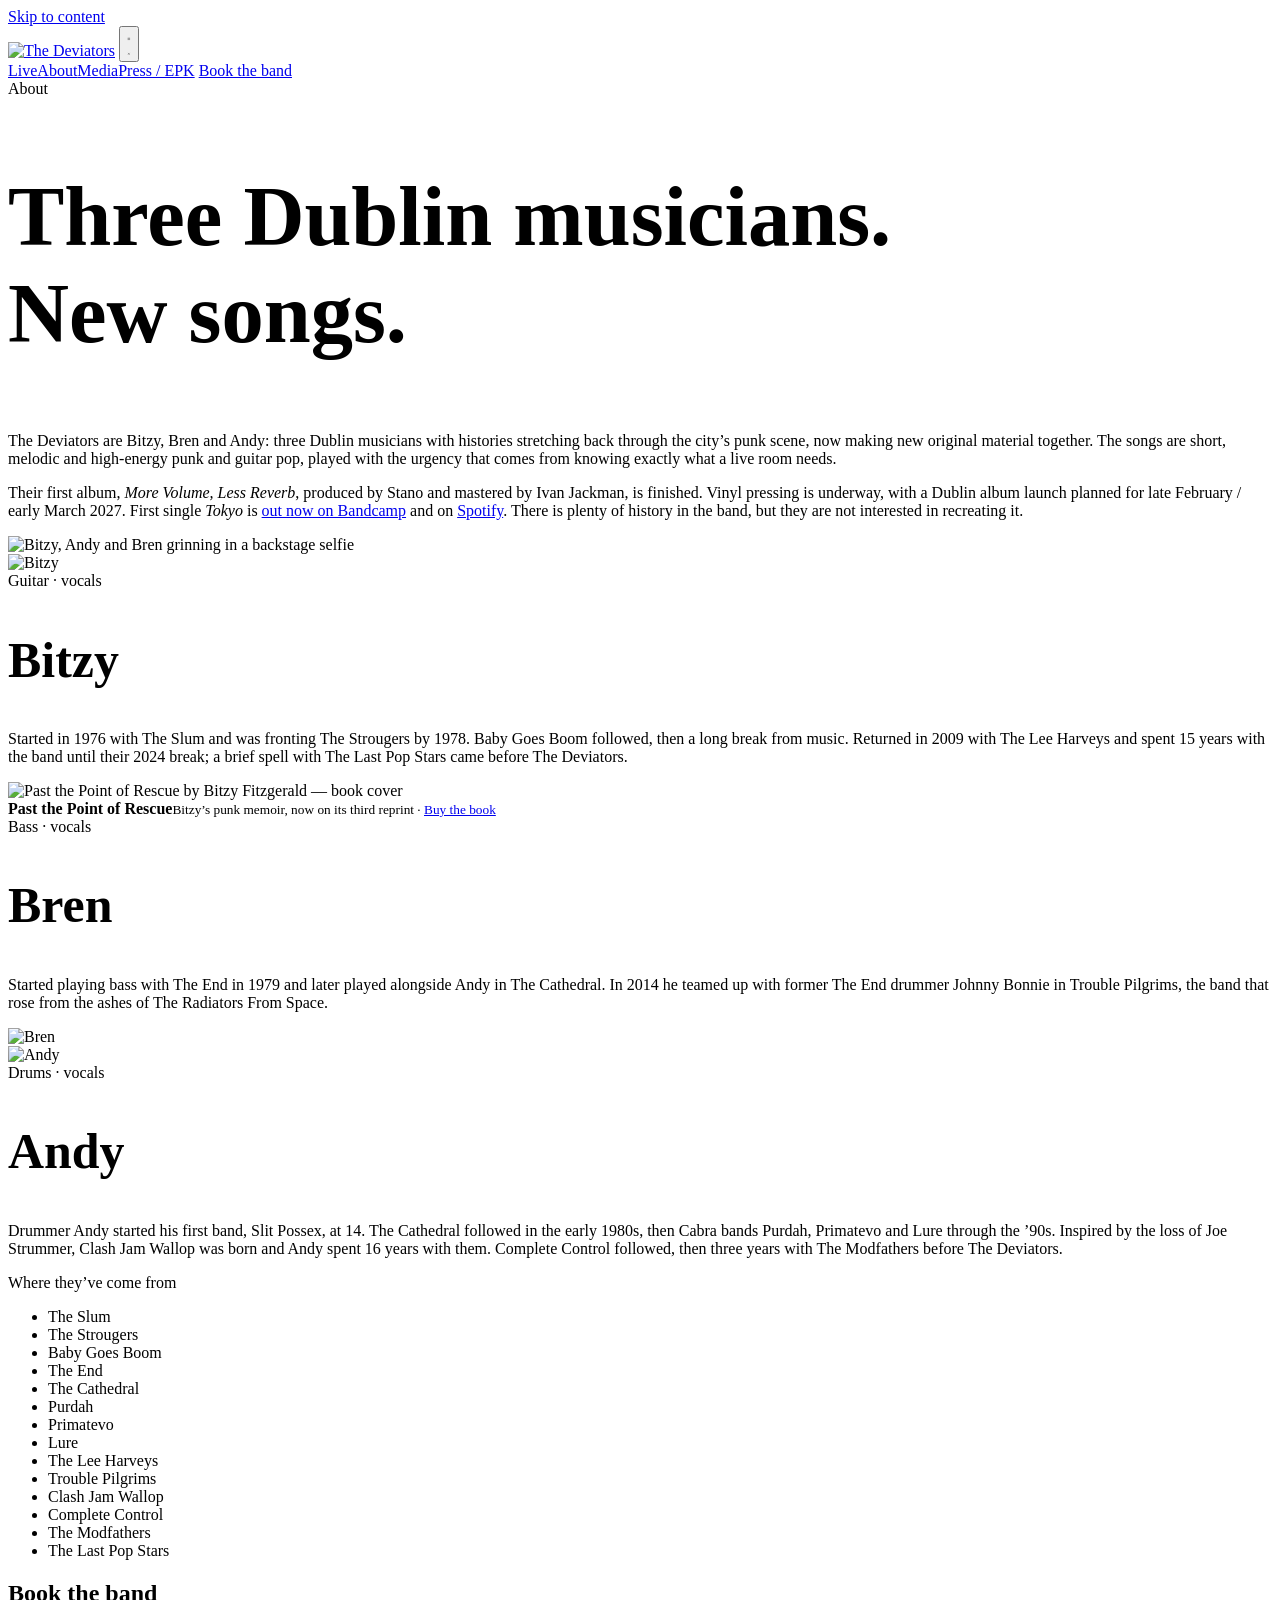
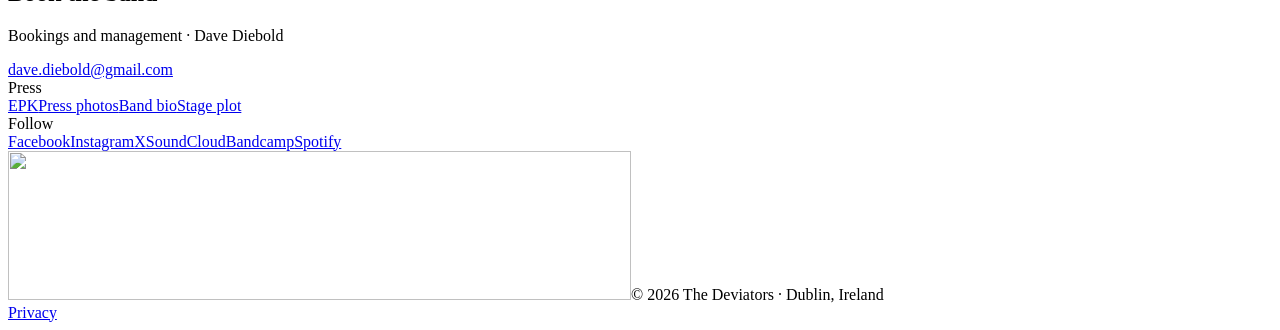
==== commit dc5abc7f: "Refresh Tokyo release and EPK links" ====
--- a/docs/about/index.html
+++ b/docs/about/index.html
@@ -50,7 +50,7 @@
       <span class="label">About</span>
       <h1 id="about-h" style="font-size:clamp(48px,6.6vw,96px)">Three Dublin musicians.<br>New songs.</h1>
       <p class="lede soft">The Deviators are Bitzy, Bren and Andy: three Dublin musicians with histories stretching back through the city’s punk scene, now making new original material together. The songs are short, melodic and high-energy punk and guitar pop, played with the urgency that comes from knowing exactly what a live room needs.</p>
-      <p class="lede soft">Their first album, <em>More Volume, Less Reverb</em>, produced by Stano, is nearly ready. There is plenty of history in the band, but they are not interested in recreating it.</p>
+      <p class="lede soft">Their first album, <em>More Volume, Less Reverb</em>, produced by Stano and mastered by Ivan Jackman, is finished. Vinyl pressing is underway, with a Dublin album launch planned for late February / early March 2027. First single <em>Tokyo</em> is <a href="https://thedeviators1.bandcamp.com/track/tokyo" target="_blank" rel="noopener">out now on Bandcamp</a> and on <a href="https://open.spotify.com/artist/3D9eaEDot52WmVWm9zcRU2" target="_blank" rel="noopener">Spotify</a>. There is plenty of history in the band, but they are not interested in recreating it.</p>
     </div>
     <div class="col-4 push-8 frame frame--3x4"><img src="/img/selfie-1600.jpg" srcset="/img/selfie-800.jpg 800w, /img/selfie-1600.jpg 1600w" sizes="(max-width: 900px) 100vw, 33vw" alt="Bitzy, Andy and Bren grinning in a backstage selfie" loading="lazy" decoding="async"></div>
   </div>
@@ -88,11 +88,11 @@
       </div>
       <div class="col-3 links">
         <div class="label">Press</div>
-        <a href="/downloads/The_Deviators_EPK_2026-09.pdf">EPK</a><a href="/media/">Press photos</a><a href="/press/#bio">Band bio</a><a href="/press/#assets">Stage plot</a>
+        <a href="/downloads/The_Deviators_EPK_2026-11.pdf">EPK</a><a href="/media/">Press photos</a><a href="/press/#bio">Band bio</a><a href="/press/#assets">Stage plot</a>
       </div>
       <div class="col-3 links">
         <div class="label">Follow</div>
-        <a href="https://www.facebook.com/p/The-Deviators-61584489116036/" target="_blank" rel="noopener">Facebook</a><a href="https://www.instagram.com/tdeviators" target="_blank" rel="noopener">Instagram</a><a href="https://x.com/tDeviators" target="_blank" rel="noopener">X</a><a href="https://soundcloud.com/deebs1967/creatures_edit" target="_blank" rel="noopener">SoundCloud</a>
+        <a href="https://www.facebook.com/p/The-Deviators-61584489116036/" target="_blank" rel="noopener">Facebook</a><a href="https://www.instagram.com/tdeviators" target="_blank" rel="noopener">Instagram</a><a href="https://x.com/tDeviators" target="_blank" rel="noopener">X</a><a href="https://soundcloud.com/deebs1967/creatures_edit" target="_blank" rel="noopener">SoundCloud</a><a href="https://thedeviators1.bandcamp.com/track/tokyo" target="_blank" rel="noopener">Bandcamp</a><a href="https://open.spotify.com/artist/3D9eaEDot52WmVWm9zcRU2" target="_blank" rel="noopener">Spotify</a>
       </div>
     </div>
     <div class="legal">
